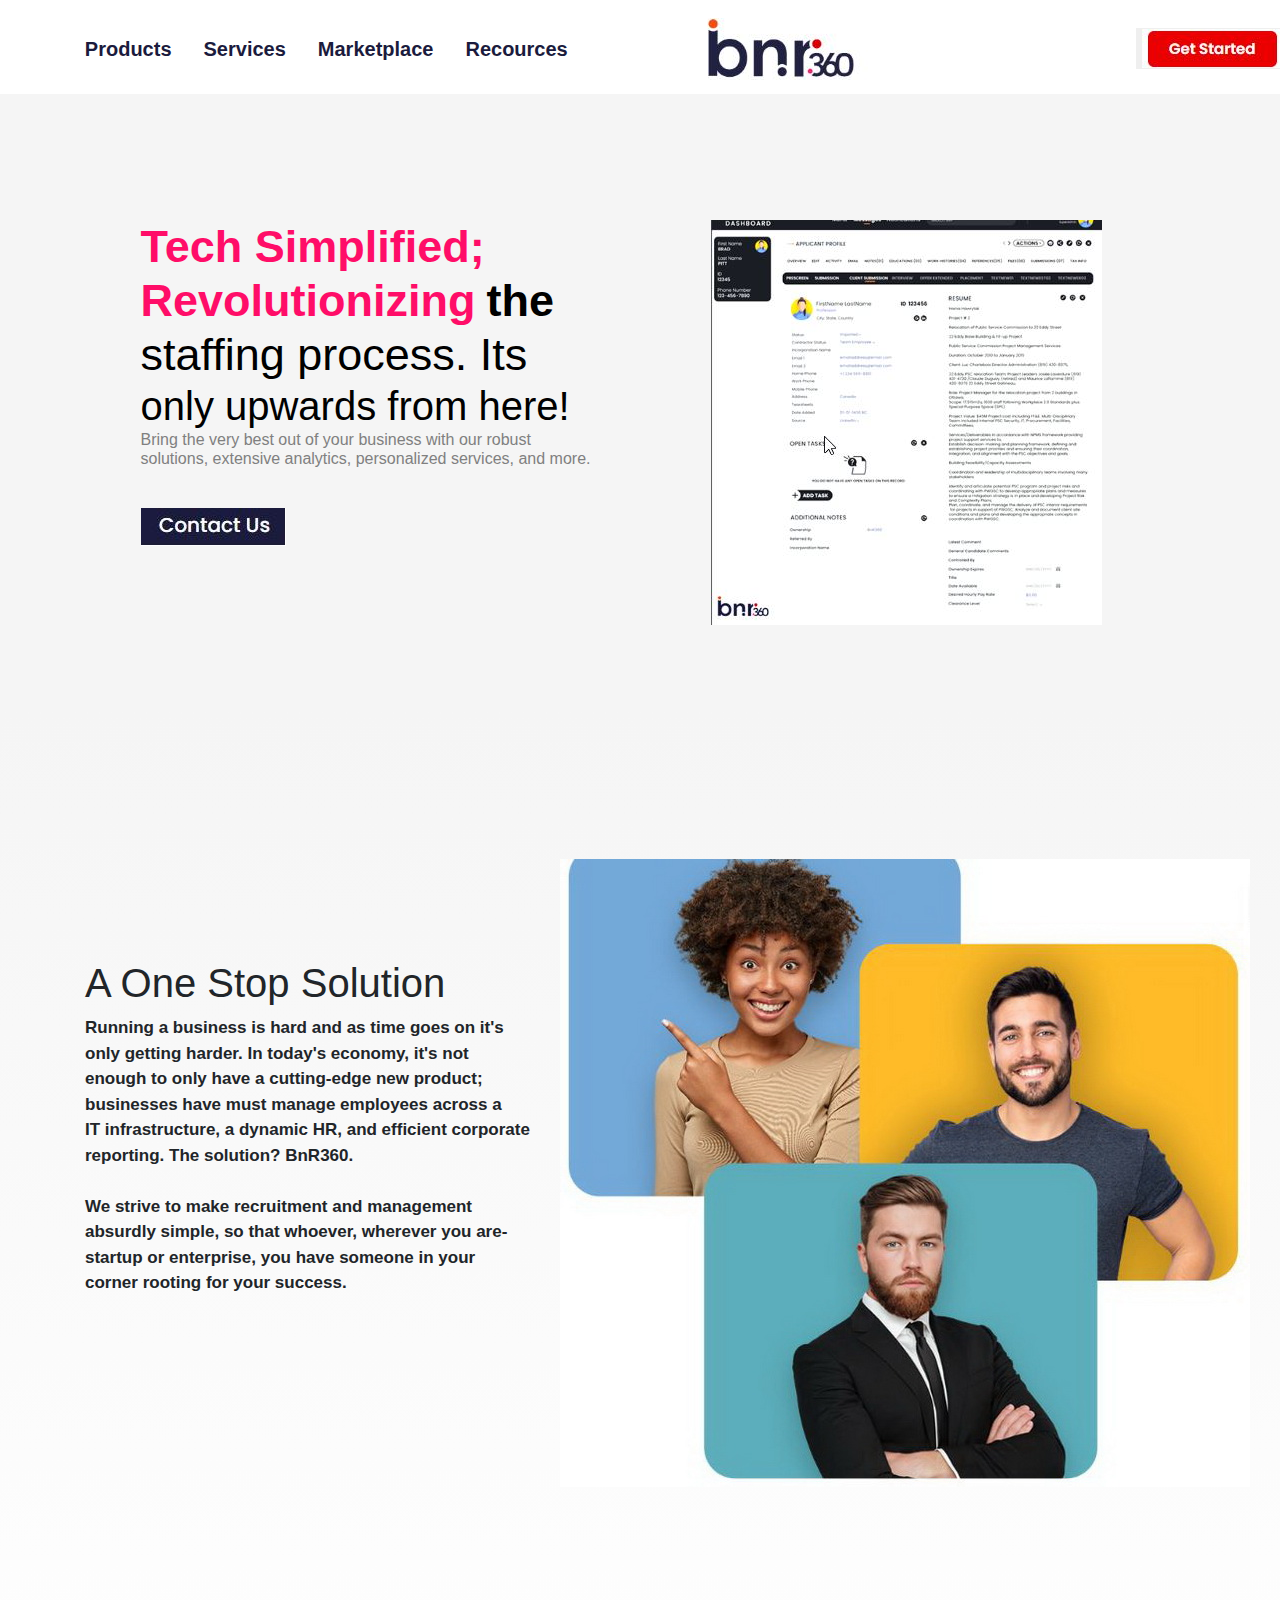
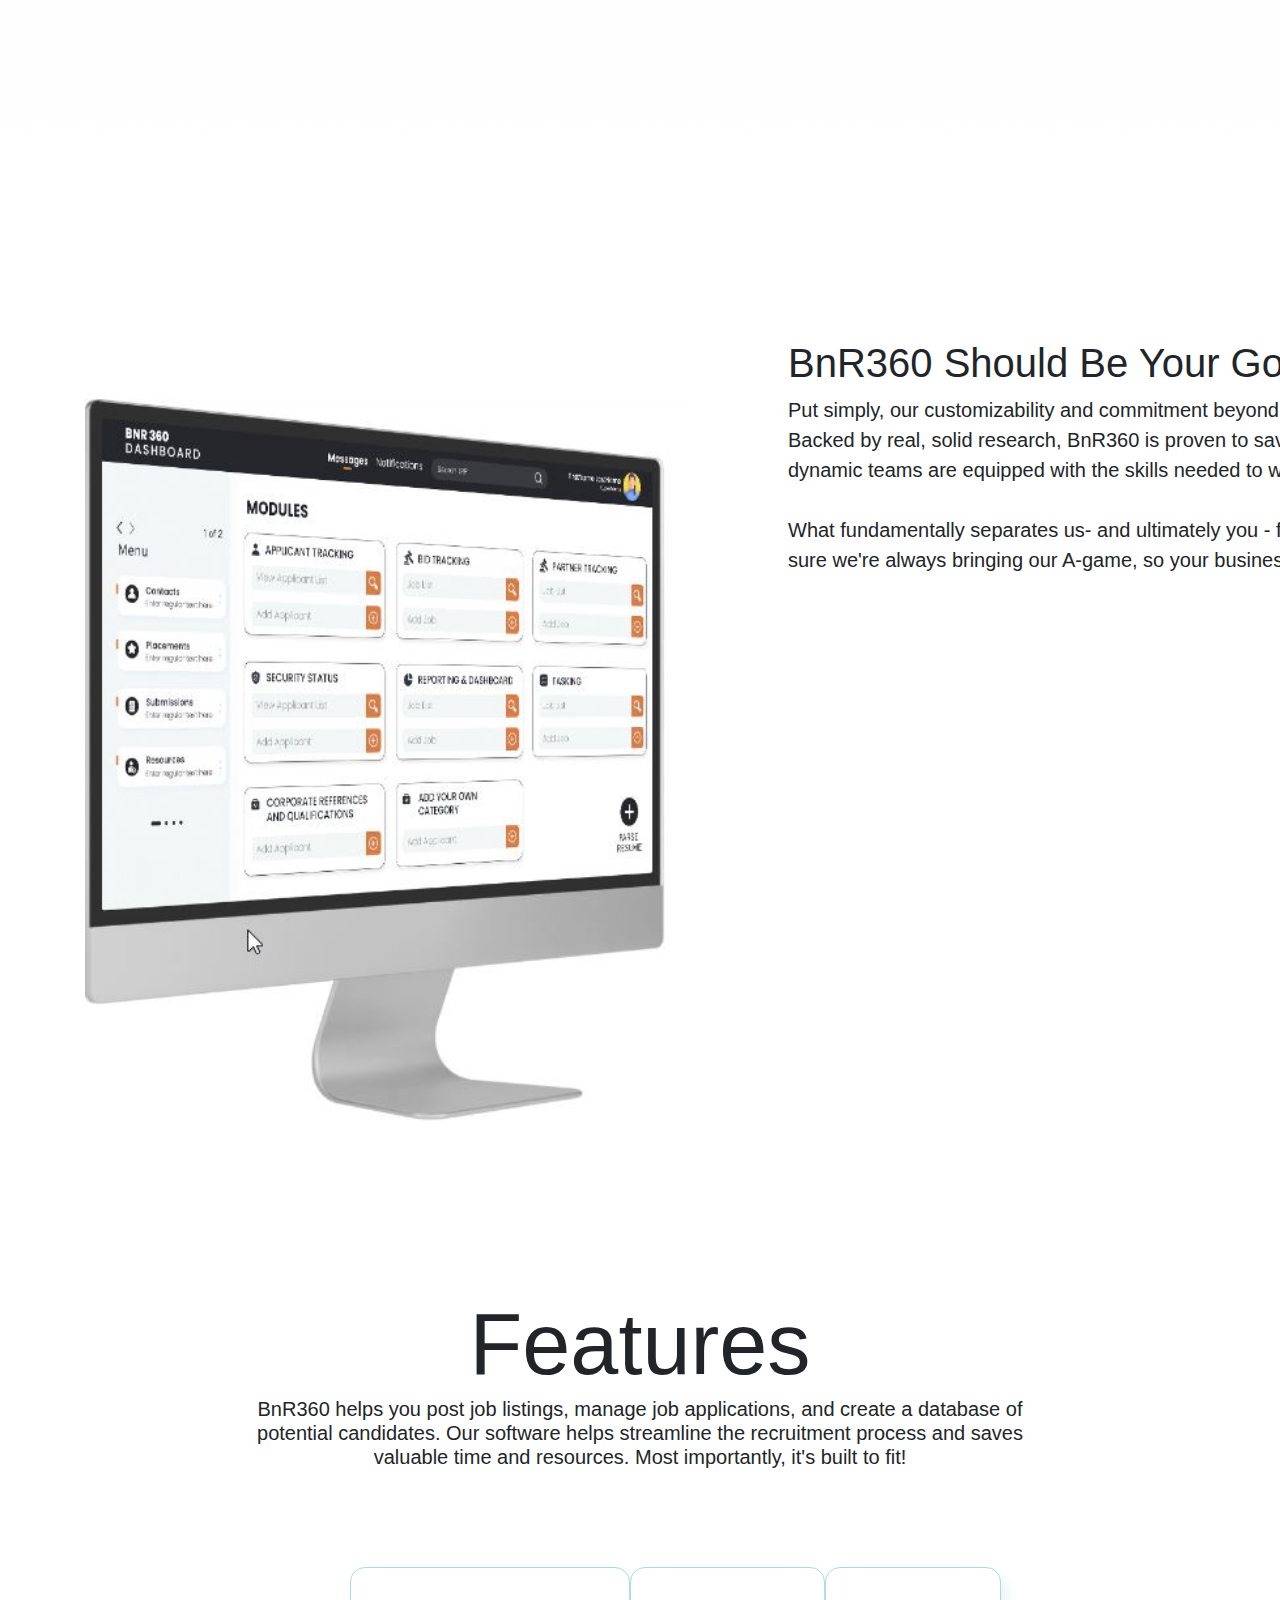
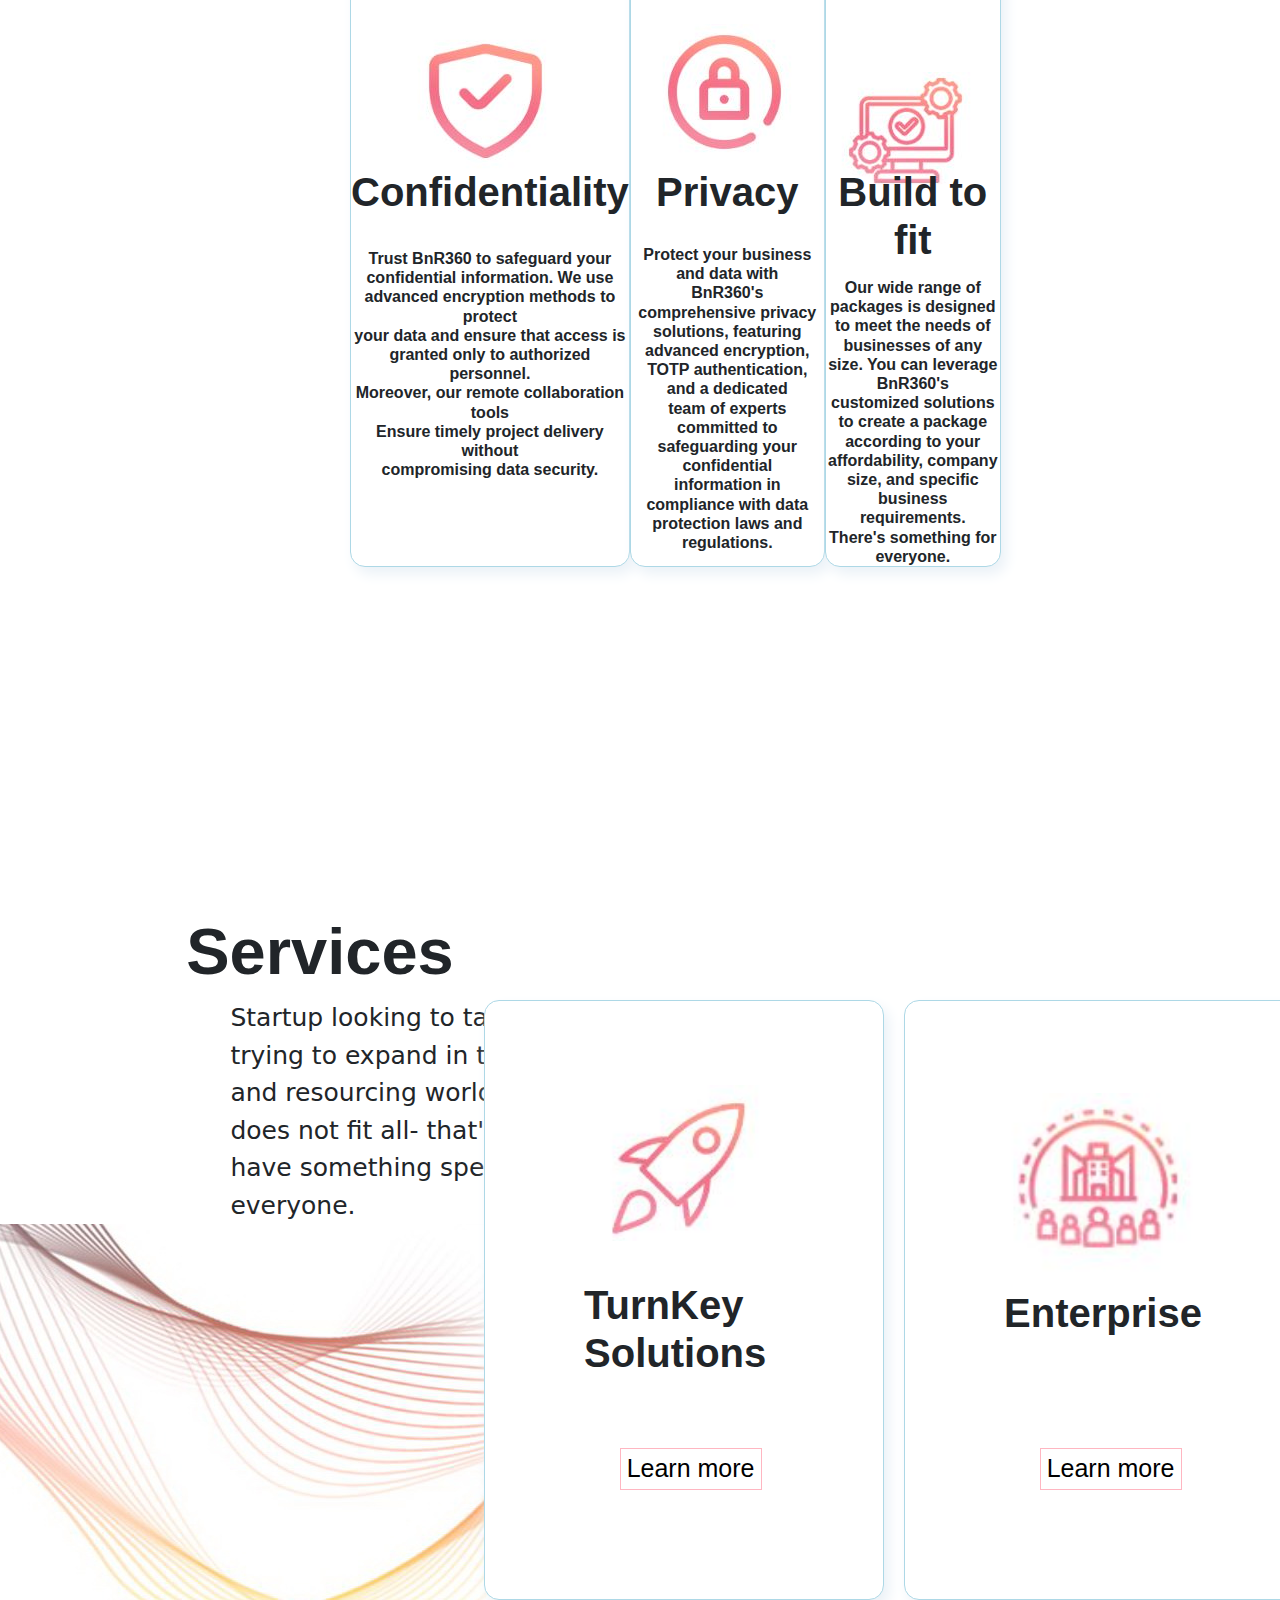
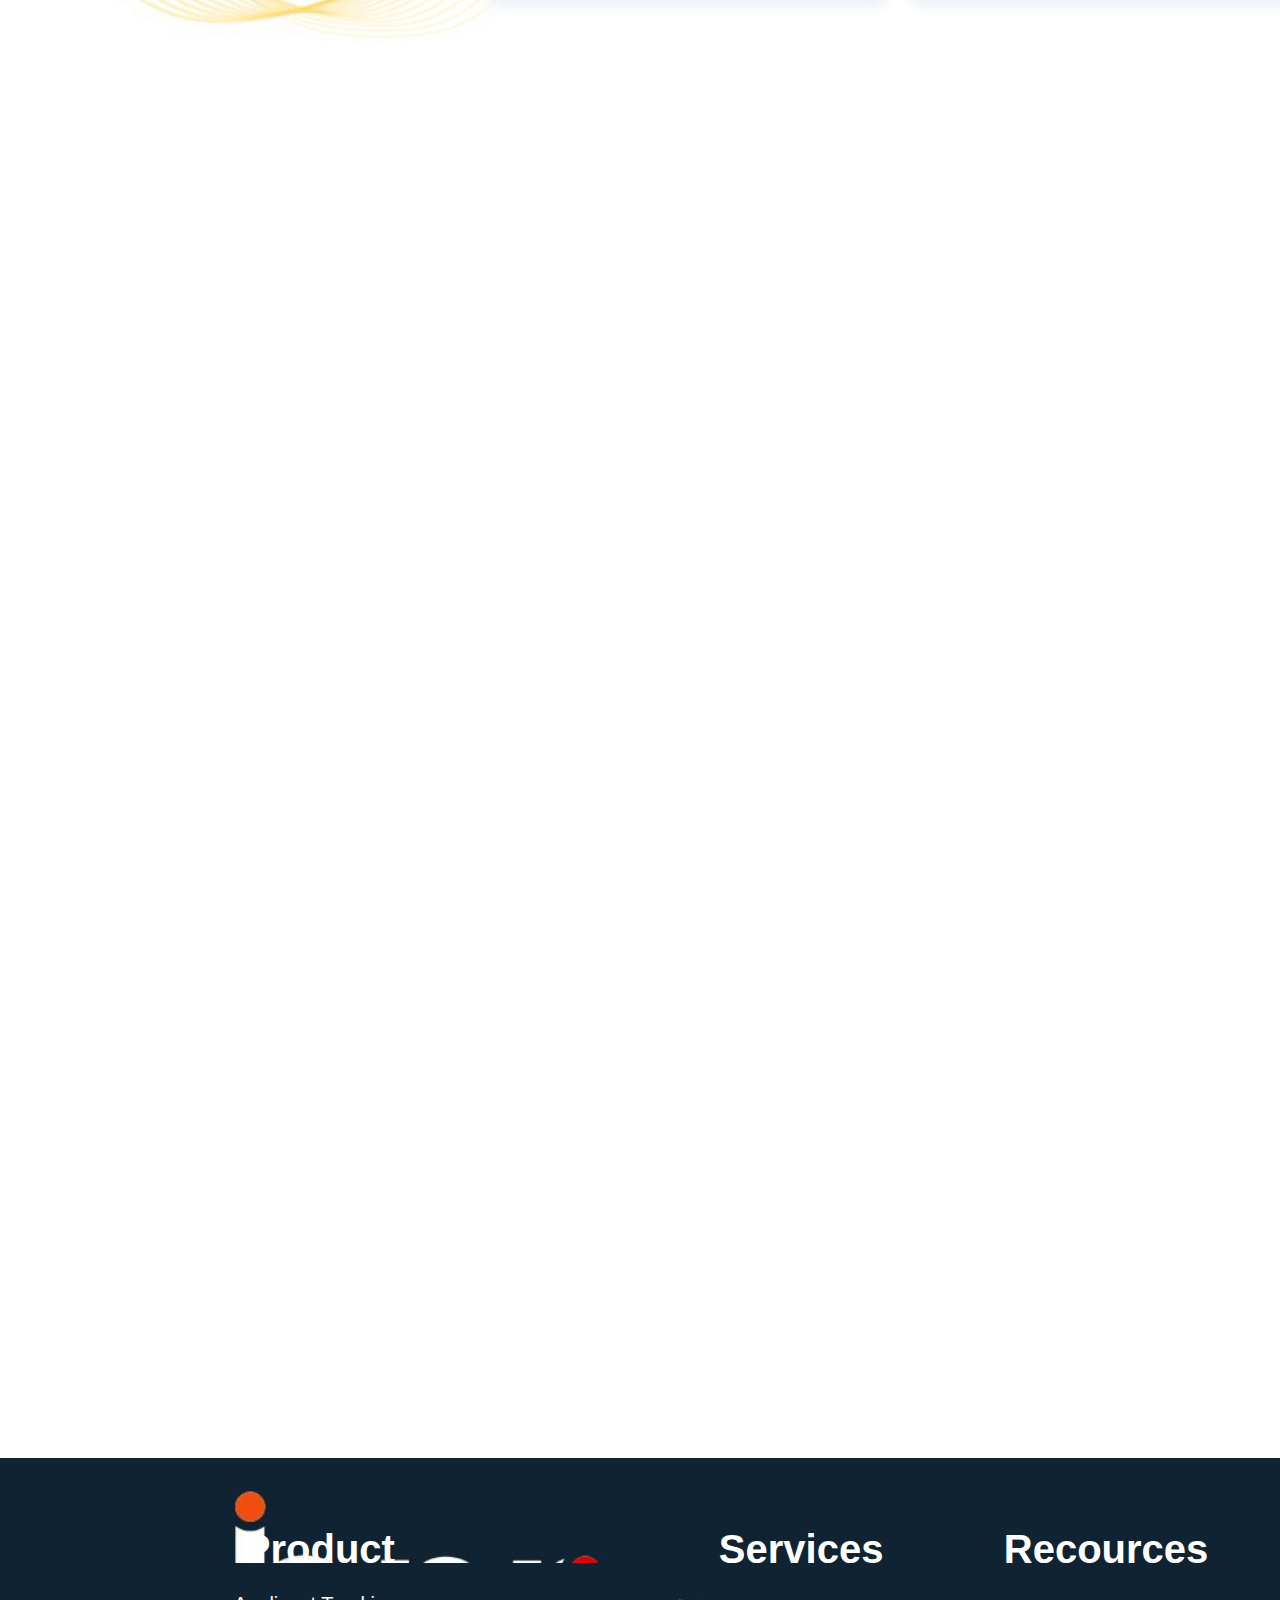
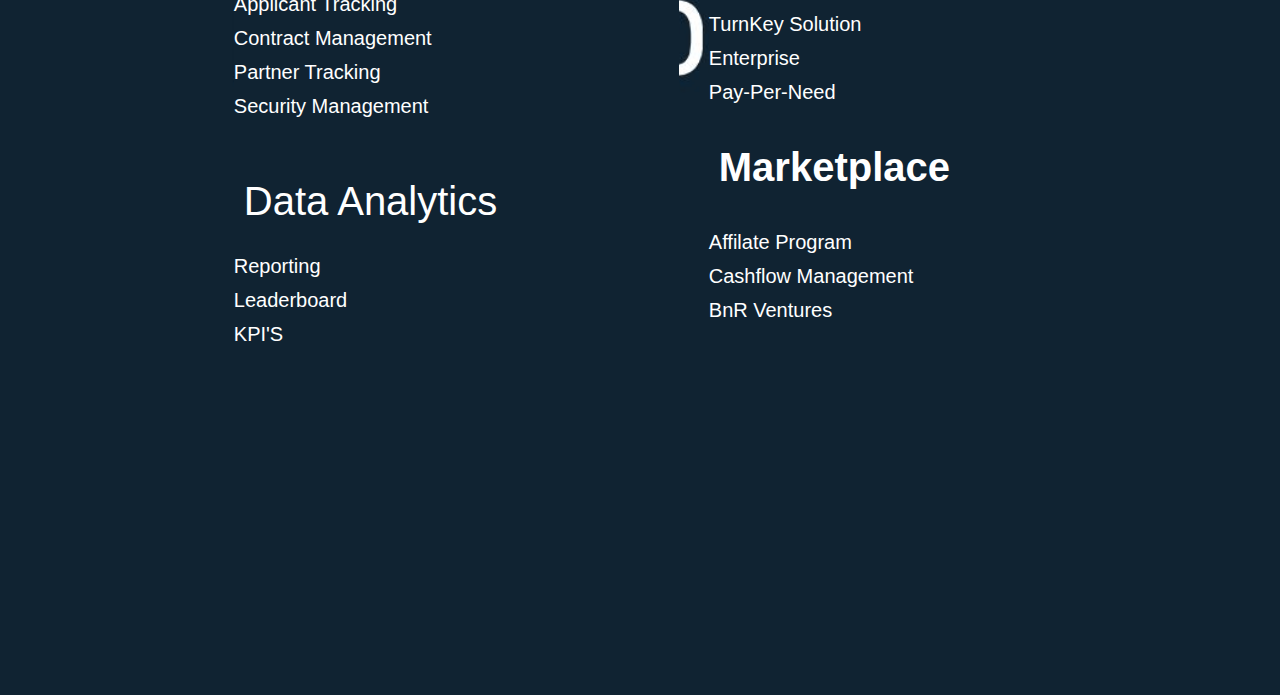
==== index.html @ 45c30330 "Bnr" ====
<!DOCTYPE html>
<html lang="en">
<head>
    <link rel="stylesheet" href="styles.css">
    <link rel="stylesheet" href="https://maxcdn.bootstrapcdn.com/bootstrap/4.5.2/css/bootstrap.min.css">
    <link rel="stylesheet" href="https://cdn.jsdelivr.net/npm/bootstrap@4.6.2/dist/css/bootstrap.min.css">
    <script src="https://cdn.jsdelivr.net/npm/jquery@3.6.4/dist/jquery.slim.min.js"></script>
    <script src="https://cdn.jsdelivr.net/npm/popper.js@1.16.1/dist/umd/popper.min.js"></script>
    <script src="https://cdn.jsdelivr.net/npm/bootstrap@4.6.2/dist/js/bootstrap.bundle.min.js"></script>
    
    <meta charset="UTF-8">
    <meta name="viewport" content="width=device-width, initial-scale=1.0">
    <title>Bnr360</title>
</head>
<body>
<!-- navbar start -->

<!-- internal css -->
<style>
nav {
    position: fixed;
    top: 0;
    width: 100%;
    
}

body {
    margin: 0;
    padding: 0;
    background-color: white;
    background: linear-gradient(to bottom, whitesmoke 10%, white 25%);
    background-size: 100% 100%;
        }




.ul1 {
            list-style-type: none;
            margin: 0;
            padding: 0;
            background-color: white;
            position: relative;
            overflow: hidden;
            /* Add the following lines */
            display: flex;
            justify-content: space-around;
            align-items: center;
   
        }


        li {
            float: left;
            display: inline;
        }

        a {
            display: block;
            padding: 24px 32px 24px 0px;
            background-color: white;
            color: #1B1B3D;
            text-decoration: none;
            font-size: 20px;
            font-family: Poppins, sans-serif;     
        }
    
        a:hover {
            color: darkorange;
            background-color: white;
        }
        
        
        </style>
<!-- end css -->

<style>
.Get {
    position: relative;
    left: 35%;
    top: 7px;

}

.row-move {
    position: relative;
    left: 5%;
    top: 30px;
}




  
</style>



<nav class="ul1">
    <ul class="nav-move">
    <li><a href="#"><strong>Products</strong></a></li>
    <li><a href="#"><strong>Services</strong></a></li>
    <li><a href="#"><strong>Marketplace</strong></a></li>
    <li><a href="#"><strong>Recources</strong></a></li>
    <img class="bnr" src="images/bnr.jpg" alt="Bnr360">
    <button onclick="window.open('get_start.html')" class="Get" style="border: none;"><img src="images/get_start.jpg" alt="start2"></button>
    </ul>
</nav>

<!-- end navbar -->


<!-- start the first part -->

<br>
<br>
<br>
<br>

<section class="section">

    <div class="container">

       <div class="row row-move">

          <div class="col-6">

             <h1 style="line-height: 1.2;font-family:unset">
            <span><strong style="color: rgb(255, 13, 104);font-size: 45px;">Tech Simplified;</strong></span><br>
            <span><strong class="dual-color-paragraph" style="color: rgb(255, 13, 104);font-size: 45px;">Revolutionizing</strong></span>
            <span><strong style="font-size: 45px;color: black;">the</strong></span><br>
            <span style="font-size: 45px;color: black;">staffing process. Its</span><br>
            <span style="color: black;">only upwards from here!</span>
            <p class="p2" style="font-size: 16px;color: grey;">
            <span>Bring the very best out of your business with our robust</span><br>
            <span>solutions, extensive analytics, personalized services, and more.</span>
            </p>
            <a href="index.html" style="border: none;background-color: whitesmoke;"><img src="images/contact.jpg" alt="contact us"></a>

             </h1>

          </div>

           <div class="col-6" style="color: black;">

            <img src="images/paper.jpg" alt="paper">

          </div>

          

       </div>

    </div>

   </section>


   <br>
   <br>
   <br>
   <br>
   <br>
   <br>
   <br>
   <br>
   <br>
   <br>
   <br>

   <section class="section">

    <div class="container">

       <div class="row">

          <div class="col-5">

             <h1 class="down">A One Stop Solution</h1>
            <p style="font-size: 17px;" class="down">
            <span><strong>Running a business is hard and as time goes on it's</strong></span><br>
            <span><strong>only getting harder. In today's economy, it's not</strong></span><br>
            <span><strong>enough to only have a cutting-edge new product;</strong></span><br>
            <span><strong>businesses have must manage employees across a</strong></span><br>
            <span><strong>IT infrastructure, a dynamic HR, and efficient corporate</strong></span><br>
            <span><strong>reporting. The solution? BnR360.</strong></span><br>
            <br>
            <span><strong>We strive to make recruitment and management</strong></span>
            <span><strong>absurdly simple, so that whoever, wherever you are-</strong></span>
            <span><strong>startup or enterprise, you have someone in your corner</strong></span>
            <span><strong>rooting for your success.</strong></span>
            </p>
          </div>

          
          <div class="col-7">

            <img style="background-color: whitesmoke;border: none;" src="images/plp.jpg" alt="people">


          </div>

       

       </div>

    </div>

   </section>


   <br>
   <br>
   <br>
   <br>
   <br>
   <br>
   <br>
   <br>
   <br>
   <br>
   <br>
   <br>
   <br>
   <br>
   <br>
   <br>
   <br>
   <br>
   <br>
   <br>
   <br>
   <br>
   <br>

   <section class="aga">

    <div class="container">

       <div class="row">

          <div class="col-2">

            <img class="up" src="images/computer.jpg" alt="com" width="600">

          </div>

          <div class="col-10 left1">

             <h1>BnR360 Should Be Your Go To Software</h1>
             <p style="font-size: 20px;">
                <span>Put simply, our customizability and commitment beyond the</span>
                <span>standard experience is what sets us apart. Backed by real, solid</span>
                <span>research, BnR360 is proven to save on costs, increase productivity,</span>
                <span>and our dynamic teams are equipped with the skills needed to</span>
                <span>work with complex challenges.</span>
                <br>
                <br>

                <span>What fundamentally separates us- and ultimately you - from the</span>
                <span>competition is our dedication to making sure we're always</span>
                <span>bringing our A-game, so your business can reach new horizons.</span>
             </p>

          </div>


       </div>

    </div>

   </section>
   

   <br>
   <br>
   <br>
   <br>
   <br>
   <br>
   <br>
   <br>
   <br>
   <br>
   <br>
   <br>
   <br>
   <br>
   <br>
   <br>
   <br>
   <div>
   <h1 class="head1" style="font-size: 5.4rem;text-align: center;">Features
   <p style="font-size: 20px;">
    <span>BnR360 helps you post job listings, manage job applications, and create a database of</span><br>
    <span>potential candidates. Our software helps streamline the recruitment process and saves</span><br>
    <span>valuable time and resources. Most importantly, it's built to fit! </span>
   </p>
</h1>   

<div class="flexbox-container pos2" style=" text-align: center;font-family: Poppins, sans-serif;font-size: 16px;line-height: 1.2;">
    <div class="flexbox-item flex-item1"><h1 class="head2"><strong>Confidentiality</strong></h1><img class="img-move2" src="images/check.jpg" alt="check">
    <p class="p1" style="text-align: center;">
    <span><strong>Trust BnR360 to safeguard your</strong></span><br>
    <span><strong>confidential information. We use</strong></span><br>
    <span><strong>advanced encryption methods to protect</strong></span><br>
    <span><strong>your data and ensure that access is</strong></span><br>
    <span><strong>granted only to authorized personnel.</strong></span><br>
    <span><strong>Moreover, our remote collaboration tools</strong></span><br>
    <span><strong>Ensure timely project delivery without</strong></span><br>
    <span><strong>compromising data security.</strong></span><br>
    </p>
    </div>
    <div class="flexbox-item flex-item2"><h1 class="head2"><strong>Privacy</strong></h1><img class="img-move3" src="images/lock.jpg" alt="lock">
        <p class="p1" style="text-align: center;font-family: Poppins, sans-serif;font-size: 16px;line-height: 1.2;">
        <span><strong>Protect your business and data with</strong></span><br>
        <span><strong>BnR360's comprehensive privacy</strong></span><br>
        <span><strong>solutions, featuring advanced encryption,</strong></span><br>
        <span><strong>TOTP authentication, and a dedicated</strong></span><br>
        <span><strong>team of experts committed to</strong></span><br>
        <span><strong>safeguarding your confidential</strong></span><br>
        <span><strong>information in compliance with data</strong></span><br>
        <span><strong>protection laws and regulations. </strong></span><br>
        </p>
    </div>
    <div class="flexbox-item flex-item3"><h1 class="head2"><strong>Build to fit</strong></h1><img class="img-move4" src="images/computers.jpg" alt="computer">
        <p class="p1" style="text-align: center;font-family: Poppins, sans-serif;font-size: 16px;line-height: 1.2;">
            <span><strong>Our wide range of packages is designed</strong></span><br>
            <span><strong>to meet the needs of businesses of any</strong></span><br>
            <span><strong>size. You can leverage BnR360's</strong></span><br>
            <span><strong>customized solutions to create a package</strong></span><br>
            <span><strong>according to your affordability, company</strong></span><br>
            <span><strong>size, and specific business requirements.</strong></span><br>
            <span><strong>There's something for everyone.</strong></span><br>
            </p>
    
    </div>
 
</div>


<br>
<br>

<h1 class="head5" style="font-family: Poppins, sans-serif;font-size: 65px;text-align: center;"><strong>Services</strong></h1>
<p class="p6" style="font-family: system-ui, -apple-system, BlinkMacSystemFont, 'Segoe UI', Roboto, Oxygen, Ubuntu, Cantarell, 'Open Sans', 'Helvetica Neue', sans-serif;font-size: 25px;">
<span>Startup looking to take off? Or</span><br>
<span>trying to expand in the bidding</span><br>
<span>and resourcing world? One size</span><br>
<span>does not fit all- that's why we</span><br>
<span>have something special for</span><br>
<span>everyone.</span><br>
<img class="wave" src="images/wave.jpg" alt="wave">
</p>
<div class="flexbox-container2 pos3">
    <div class="flexbox-item2 flexbox-item4">

    <h1 class="head-move">
    <span><strong>TurnKey</strong></span><br>
    <span><strong>Solutions</strong></span>
    </h1>
   
    <img class="images-move" src="images/rock.jpg" alt="rocket" width="250">

    <button class="button-move" style="font-size: 25px;background-color: white;border: 1px solid lightpink;">Learn more</button>




    </div>
    <div class="flexbox-item2 flexbox-item5">   






<h1 class="head-move2">
        
        


    <h1 class="head-move">
        <span><strong>Enterprise</strong></span><br>
        <span style="color: white;"><strong>.</strong></span>
        </h1>
               
                <img class="images-move" src="images/house.jpg" alt="rocket" width="250">
            
                <button class="button-move2" style="font-size: 25px;background-color: white;border: 1px solid lightpink;">Learn more</button>
            


    </div>
    <div class="flexbox-item2 flexbox-item6">

        <h1 class="head-move">
            <span><strong>Pay-Per-</strong></span><br>
            <span><strong>need</strong></span>
            </h1>
                   
                    <img class="images-move" src="images/rock.jpg" alt="rocket" width="250">
                
                    <button class="button-move" style="font-size: 25px;background-color: white;border: 1px solid lightpink;">Learn more</button>
                
                
     
    </div>
</div>


</div>

<!-- footer -->
<footer>
    <section>



    <img class="bnr-move" src="images/blueBNR.jpg" alt="blueBNR" width="550">

    <section class="footer-items">

        <div class="container">

           <div class="row">

              <div class="col-5">

                <style>
                    .a2 {
                        background-color:  rgb(16,35,50);
                        color: white;
                        line-height: 1.2;
                      
                    
                    }

                    .a2:hover {
                        background-color:  rgb(16,35,50);
                        color: darkorange;
                    }

                    .up {
                        position: relative;
                        top: -40px;
                    }

                    .up2 {
                        position: relative;
                        top: -120px;
                    }

                    .up3 {
                        position: relative;
                        top: -100px;
                    }


                    .up4 {
                        position: relative;
                        top: -110px;
                    }

                    
                </style>

                 <h1><strong>Product</strong></h1>
                 
                 <h1><a href="#" class="a2" style="font-size: 35px;line-height: 1.2;"><strong>CRM</strong></a></h1>
           
               
                 <a href="#" class="a2 up2" style="line-height: 1.7;">
                    <span>Applicant Tracking</span><br>
                    <span>Contract Management</span><br>
                    <span>Partner Tracking</span><br>
                    <span>Security Management</span>
                 </a>       
                 
                 
                 <h1 class="up3">Data Analytics</h1>
                 <a href="#" class="a2 up4" style="line-height: 1.7;">
                    <span>Reporting</span><br>
                    <span>Leaderboard</span><br>
                    <span>KPI'S</span>
                 </a>
              
                <!-- A list of navigation links with meaningful titles -->
             

              </div>

              <div class="col-3">

                 <h1><strong>Services</strong></h1>
                 <a href="#" class= "a2" style="line-height: 1.7;">
                    <span>TurnKey Solution</span><br>
                    <span>Enterprise</span><br>
                    <span>Pay-Per-Need</span>
                 </a>

                 <h1><strong>Marketplace</strong></h1>
                 <a href="#" class="a2" style="line-height: 1.7;"> 
                    <span>Affilate Program</span><br>
                    <span>Cashflow Management</span><br>
                    <span>BnR Ventures</span>
                 </a>

              </div>

              <div class="col-4">

                 <h1><Strong>Recources</Strong></h1>

              </div>

           </div>

        </div>

       </section>
    </section>
</footer>

<!-- end footer -->
<script>
    // JavaScript to toggle the menu icon
    function toggleMenu() {
        const menuIcon = document.querySelector('.menu-icon');
        menuIcon.classList.toggle('open');
    }
</script>
   <script src="https://cdnjs.cloudflare.com/ajax/libs/popper.js/1.16.0/umd/popper.min.js"></script>
   <script src="https://maxcdn.bootstrapcdn.com/bootstrap/4.5.2/js/bootstrap.min.js"></script>
   
</body>
</html>
---- styles.css ----
.nav-move {
    position: relative;
    right: 10%;
    top: 10px;
}

.bnr {
    position: relative;
    left: 8.5%;
    top: 8px;
}



.p1 {
    position: relative;
    top: 20px;
}

.down {
    position: relative;
    top: 100px;
}


.left1 {
    position: relative;
  left: 45%;
  top: -100px;
}

.up {
    position: relative;
    top: -170px;
}

.head1 {
    position: relative;
    top: -300px;
}

.flexbox-container {
    display: flex;
    justify-content: space-evenly;
    margin-right: 0px;
    margin: 350px;
    
    


}

.flex-item1 {
    min-height: 600px;
}

.flex-item2 {
    min-height: 600px;
}

.flex-item3 {
    min-height: 600px;
}

.flexbox-item {
    width: 400px;
    margin: 3em 0px;
    border: 1px solid lightblue;
    background-color: white;
    box-shadow: rgb(234 ,241, 247)5px 7px 14px;
    border-radius: 15px;

}

   /* Media query for medium screens (tablets) */
   @media (min-width: 768px) {
    .navbar {
        background-color: blue;
    }

    .content {
        min-width: 768px;
    }
}

/* Media query for small screens (mobile) */
@media (min-width: 576px) {
    .navbar {
        background-color: green;
    }

    .content {
        min-width: 576px;
    }
}


.pos2 {
    position: relative;
    top: -600px;
}


.head2 {
    position: relative;
    top: 200px;
}


.p1 {
    position: relative;
    top: 80px;
}

.p2 {
    position: relative;
    top: -0px;
}




/* flex item */

.flexbox-container2 {
    display: flex;
    flex-direction: row;
    margin-right:0 ;
    margin: 3em 0px;
 
}


.flexbox-item2 {
    width: 400px;
    margin: 10px;
    box-shadow: rgb(234, 241, 247) 5px 7px 14px;
    background-color: white;
    border: 1px solid lightblue;
    border-radius: 15px;
}

.flexbox-item4 {
    min-height: 600px;
}

.flexbox-item5 {
    min-height: 400px;
   
}

.flexbox-item6 {
    min-height: 450px;

}


.head5 {
    position: relative;
    right: 25%;
    top: -700px;
    
}

.p6 {
    position: relative;
    left: 18%;
    top: -700px;
}

.pos3 {
    position: relative;
    left: 37%;
    top: -1400px;
}


.button-move {
    position: relative;
    top: 290px;
    right: 30%;
}


.head-move {
    position: relative;
    top: 280px;
    left: 25%;
}


.images-move {
    position: relative;
    left:20%;
    top: -20px;
}

.button-move2 {
    position: relative;
    top: 270px;
    right: 30%;
}


footer {
    background-color: rgb(16,35,50);
    color: white;
    padding: 20px;
    font-size: 27px;
    font-family: Poppins, sans-serif;
    min-height: 100px; /* Minimum height for the footer */
    display: flex; /* Use flexbox to align content vertically */
    flex-direction: column; /* Align content vertically */
    justify-content: space-between;

}


footer h1 {
    margin: 10px;
}

.wave {
    position: relative;
    right: 20%;
}


.bnr-move {
    position: relative;
    left: 14%;
}

.footer-items {
    position: relative;
    left: 12%;
    top: -190px;
}
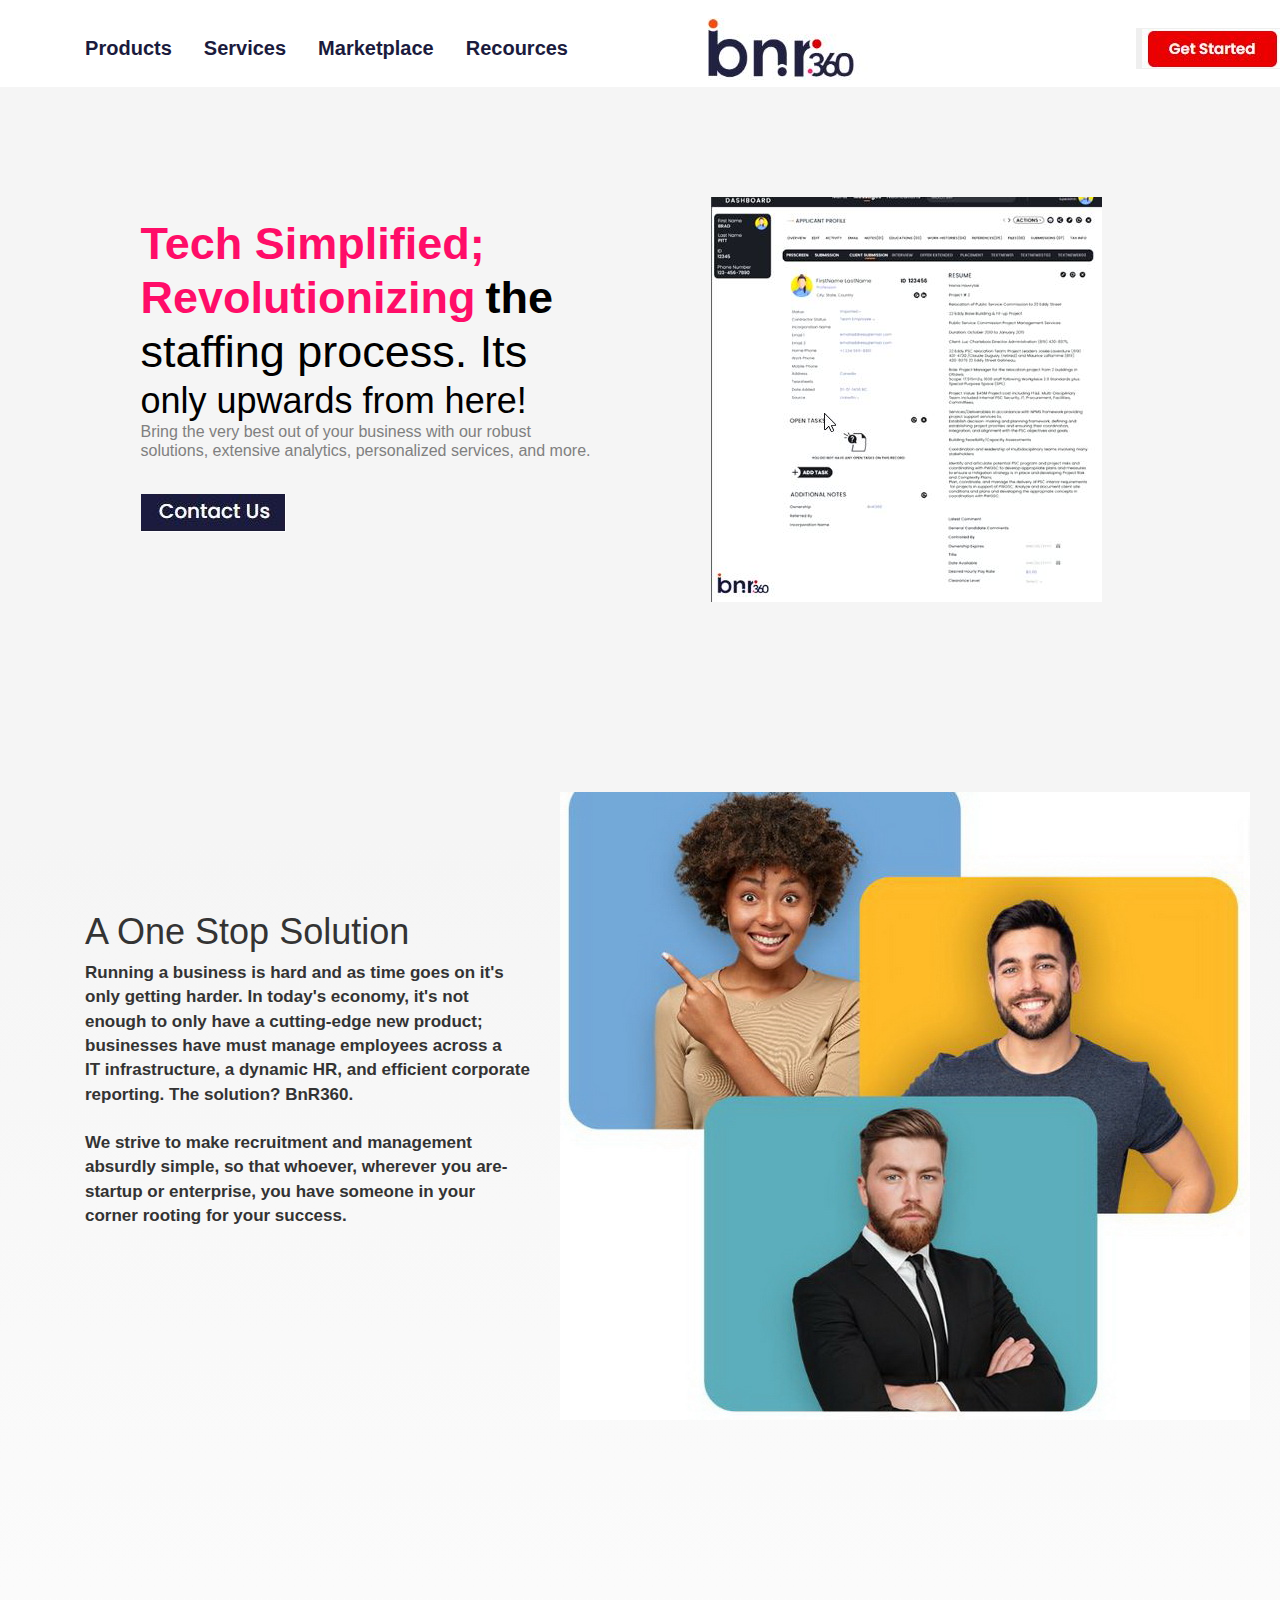
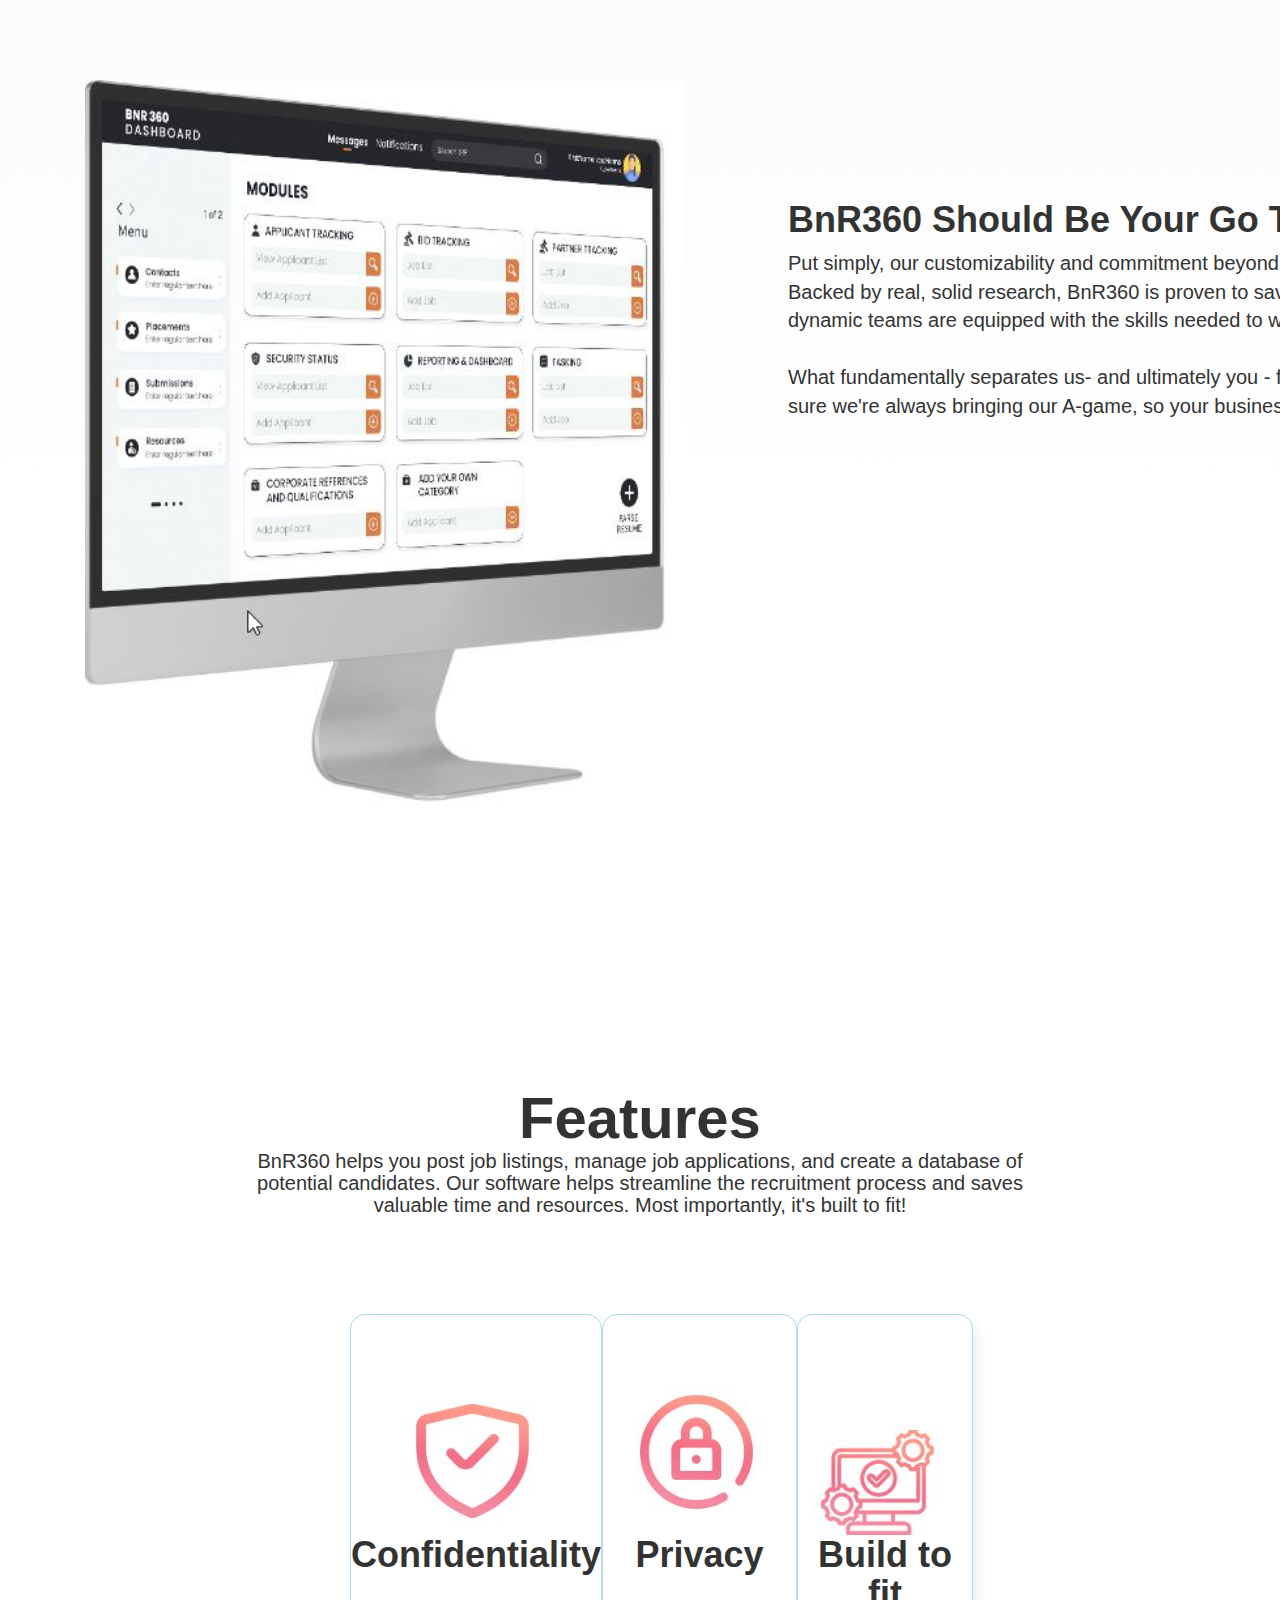
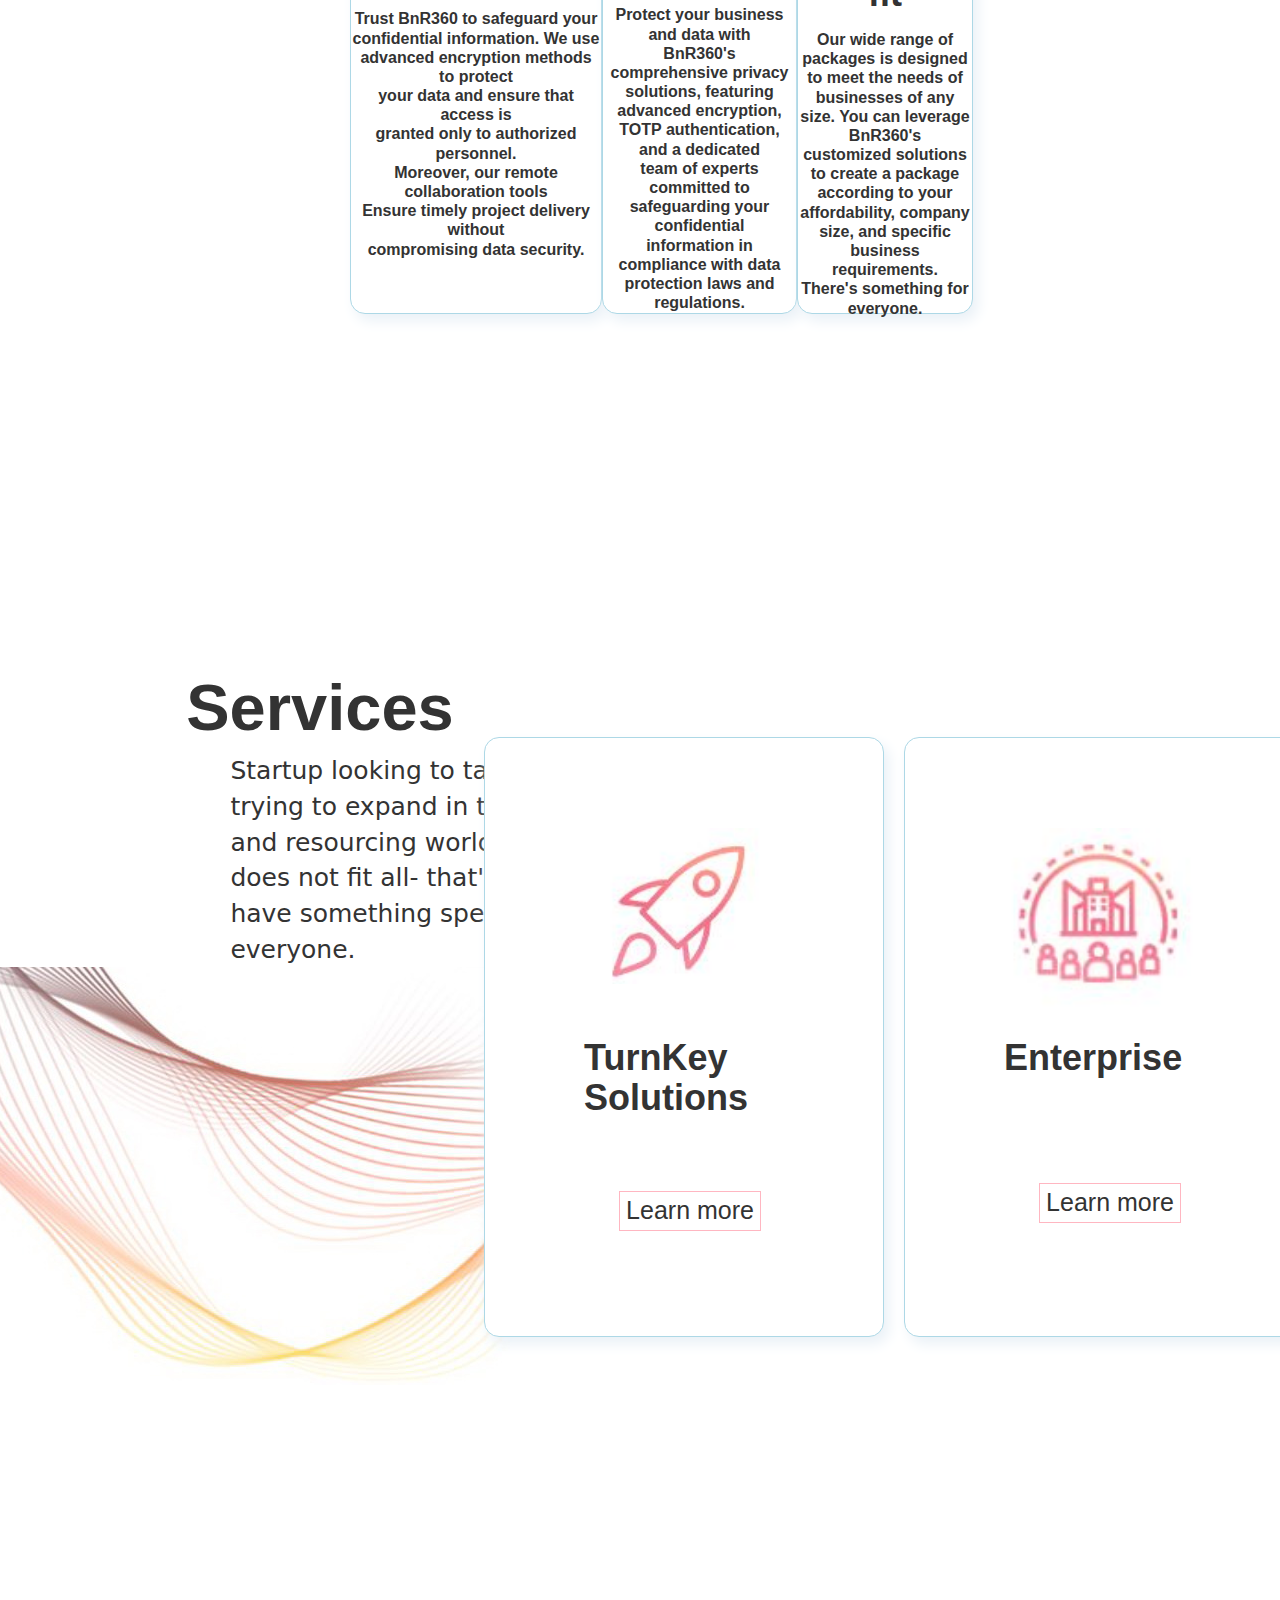
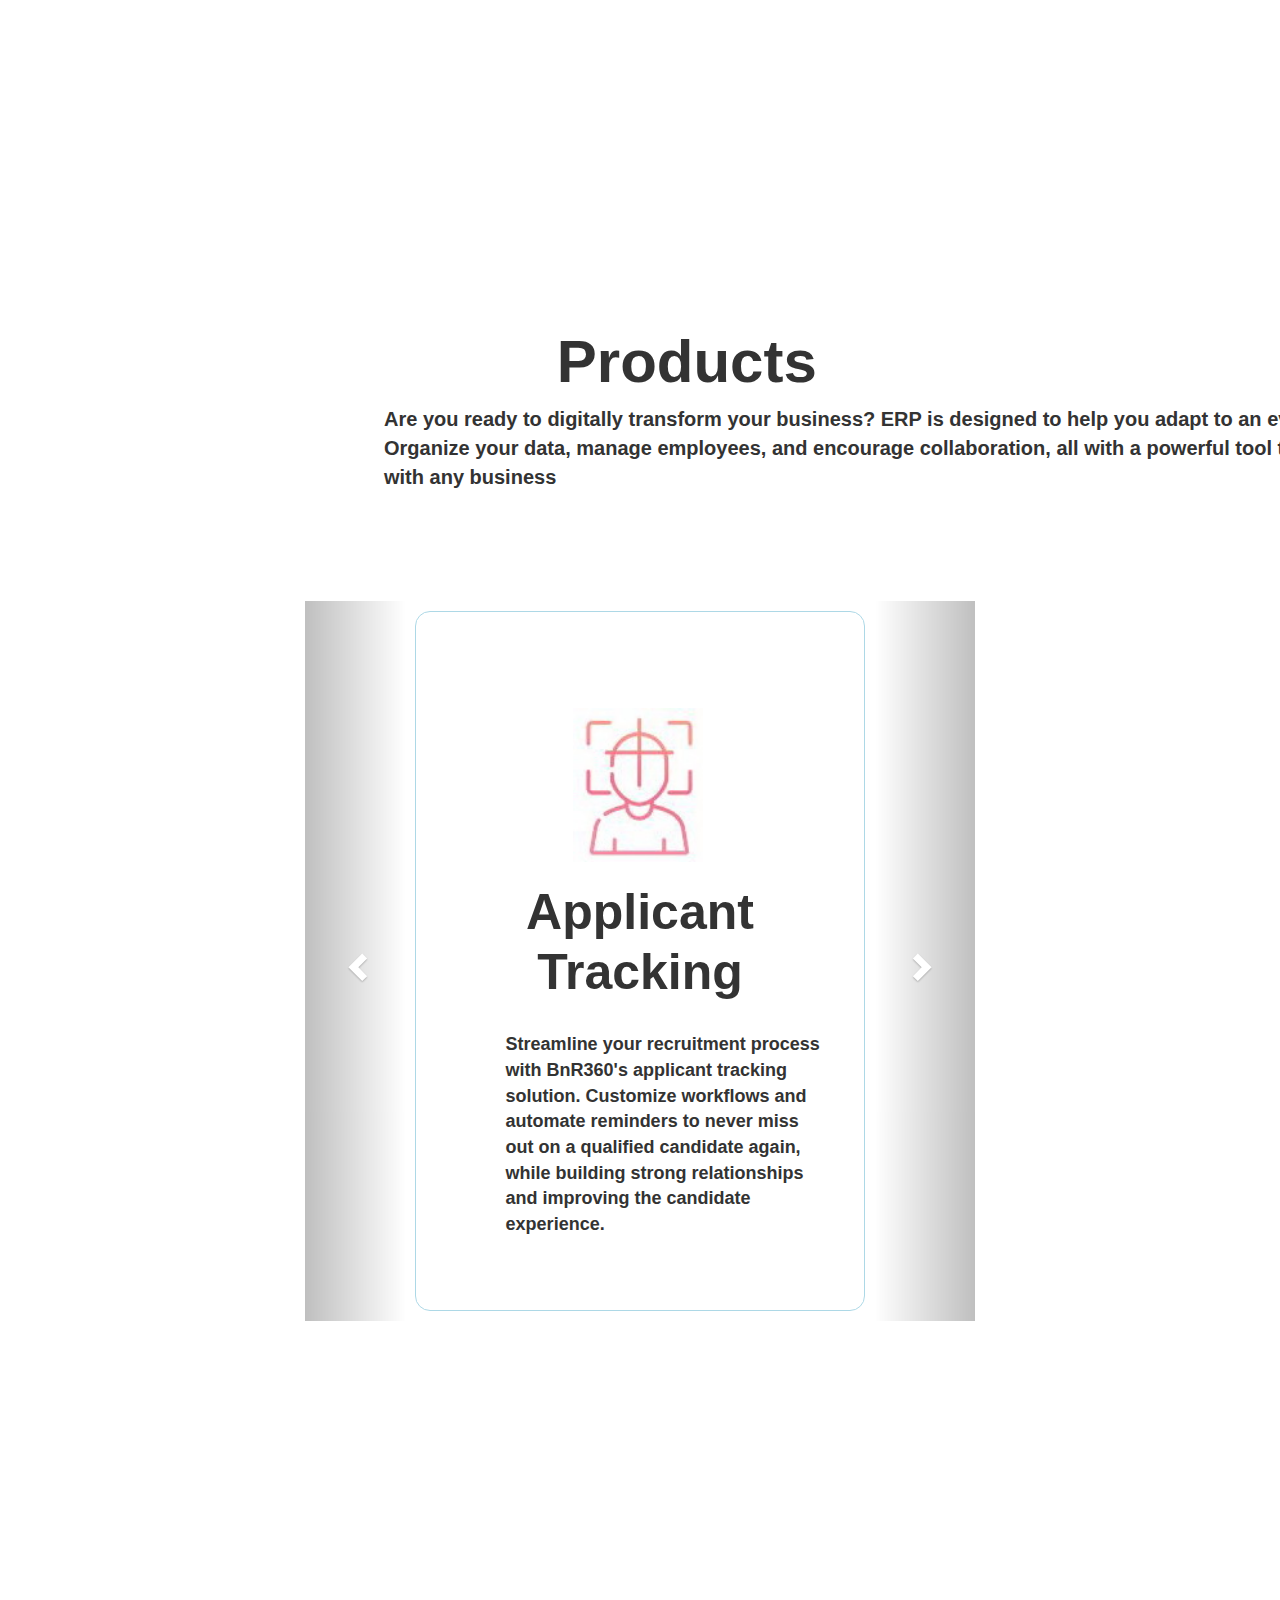
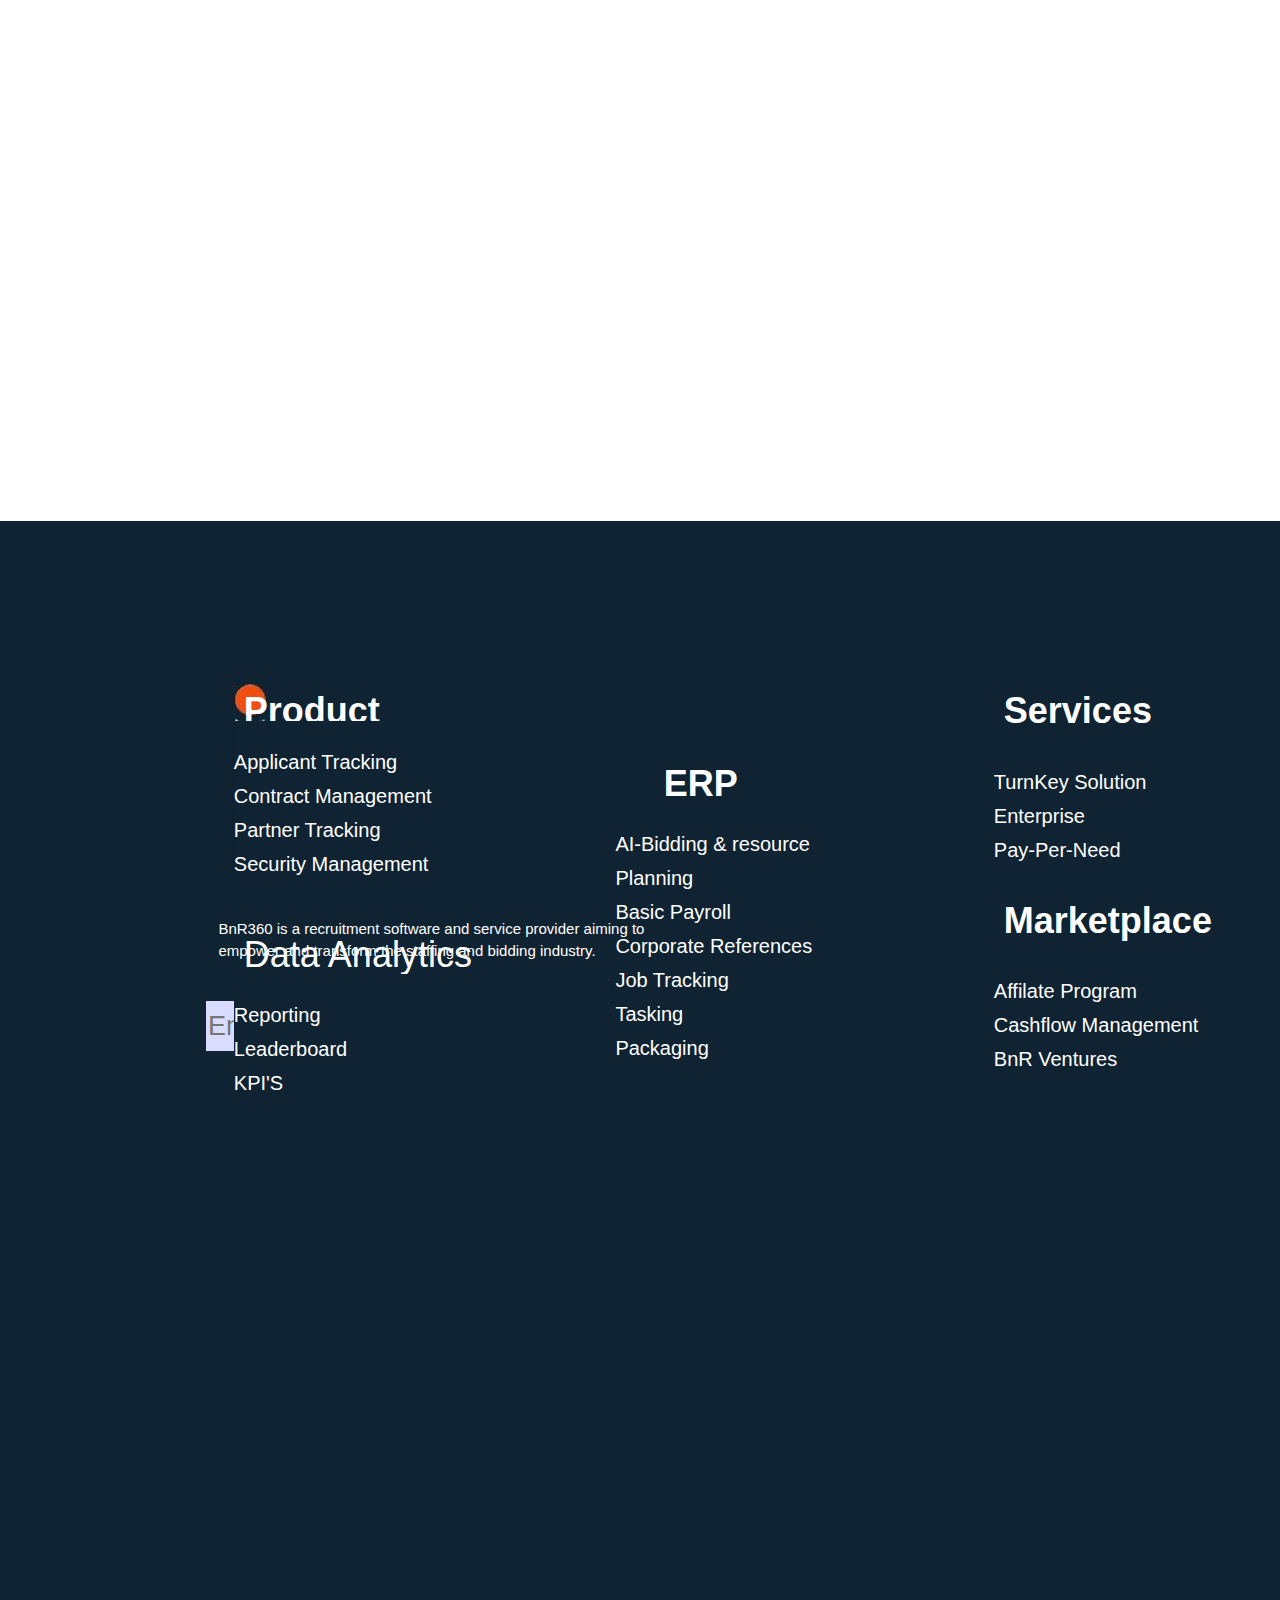
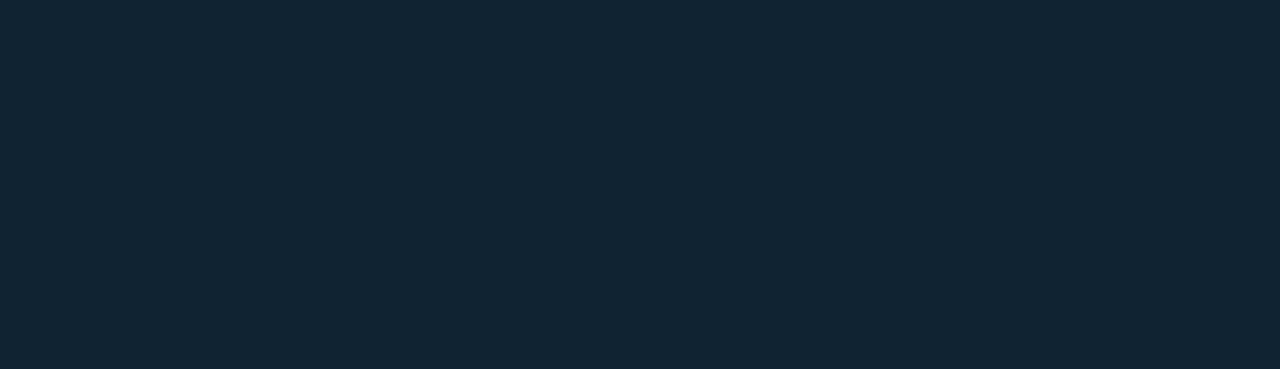
==== commit cfccd3a7: "bnr_AGain" ====
--- a/index.html
+++ b/index.html
@@ -6,7 +6,11 @@
     <link rel="stylesheet" href="https://cdn.jsdelivr.net/npm/bootstrap@4.6.2/dist/css/bootstrap.min.css">
     <script src="https://cdn.jsdelivr.net/npm/jquery@3.6.4/dist/jquery.slim.min.js"></script>
     <script src="https://cdn.jsdelivr.net/npm/popper.js@1.16.1/dist/umd/popper.min.js"></script>
-    <script src="https://cdn.jsdelivr.net/npm/bootstrap@4.6.2/dist/js/bootstrap.bundle.min.js"></script>
+    <script src="https://cdn.jsdelivr.net/npm/bootstrap@4.6.2/dist/js/bootstrap.bundle.min.js"></script>  <link rel="stylesheet" href="https://maxcdn.bootstrapcdn.com/bootstrap/3.4.1/css/bootstrap.min.css">
+    <script src="https://ajax.googleapis.com/ajax/libs/jquery/3.6.4/jquery.min.js"></script>
+    <script src="https://maxcdn.bootstrapcdn.com/bootstrap/3.4.1/js/bootstrap.min.js"></script>
+    <link rel="stylesheet" href="https://maxcdn.bootstrapcdn.com/bootstrap/3.4.1/css/bootstrap.min.css">
+    <script src="https://maxcdn.bootstrapcdn.com/bootstrap/3.4.1/js/bootstrap.min.js"></script>
     
     <meta charset="UTF-8">
     <meta name="viewport" content="width=device-width, initial-scale=1.0">
@@ -247,7 +251,7 @@
 
           <div class="col-10 left1">
 
-             <h1>BnR360 Should Be Your Go To Software</h1>
+             <h1><strong>BnR360 Should Be Your Go To Software</strong></h1>
              <p style="font-size: 20px;">
                 <span>Put simply, our customizability and commitment beyond the</span>
                 <span>standard experience is what sets us apart. Backed by real, solid</span>
@@ -290,7 +294,7 @@
    <br>
    <br>
    <div>
-   <h1 class="head1" style="font-size: 5.4rem;text-align: center;">Features
+   <h1 class="head1" style="font-size: 5.8rem;text-align: center;"><strong>Features</strong>
    <p style="font-size: 20px;">
     <span>BnR360 helps you post job listings, manage job applications, and create a database of</span><br>
     <span>potential candidates. Our software helps streamline the recruitment process and saves</span><br>
@@ -399,7 +403,7 @@
             <span><strong>need</strong></span>
             </h1>
                    
-                    <img class="images-move" src="images/rock.jpg" alt="rocket" width="250">
+                    <img class="images-move" src="images/hands.jpg" alt="rocket" width="250">
                 
                     <button class="button-move" style="font-size: 25px;background-color: white;border: 1px solid lightpink;">Learn more</button>
                 
@@ -409,7 +413,581 @@
 </div>
 
 
+
 </div>
+<br>
+<style>
+.header1 {
+    position: relative;
+    top: -900px;
+    left: 43.5%;
+}
+
+.header2 {
+    position: relative;
+    top: -900px;
+    left: 30%;
+}
+</style>
+
+<h1 class="header1" style="font-size: 60px;">
+<strong>Products</strong>
+</h1>
+
+
+<p style="font-size: 20px;" class="header2">
+<span><strong>Are you ready to digitally transform your business? ERP is designed to help you adapt to an ever-envolving business landscape</strong></span><br>
+<span><strong>Organize your data, manage employees, and encourage collaboration, all with a powerful tool that seamlessly integrates to work</strong></span><br>
+<span><strong>with any business</strong></span>
+</p>
+
+<style>
+    .MOVE {
+        position: relative;
+        top: -800px;
+    }
+</style>
+
+<div class="container MOVE" style="width: 700px;background-color: white;box-shadow: none;text-shadow: none;">
+    <div id="myCarousel" class="carousel slide" data-ride="carousel">
+      <!-- Indicators -->
+    <style>
+        .flexbox-container3  {
+           display: flex;
+           justify-content: center;
+        }
+
+        .flex-item4 {
+            width: 450px;
+
+            margin: 10px;
+
+            background-color: white;
+             border: 1px solid lightblue;
+             border-radius: 15px;
+    
+        }
+
+        .flexbox-item7 {
+            min-height: 700px;
+        }
+        
+        .flexbox-item8 {
+            min-height: 700px;
+        }
+
+        .header {
+            position: relative;
+            top:250px;
+        }
+
+        .left.carousel-control,
+      .right.carousel-control {
+    box-shadow: none !important; /* Remove the shadow */
+}
+
+.img-move {
+    position: relative;
+    top: -270px;
+    left: 35%;
+}
+
+
+.img-move-2 {
+    position: relative;
+    top: -230px;
+    left: 25%;
+}
+/* -80 : -240 */
+.para {
+    position: relative;
+    top: 270px;
+    left: 20%;
+}
+
+
+
+.para2 {
+    position: relative;
+    top: 300px;
+    left: 20%;
+}
+
+
+.img-move-3 {
+    position: relative;
+    top: -270px;
+    left: 25%;
+}
+
+
+.img-move-4 {
+    position: relative;
+    top:-250px;
+    left: 23%;
+}
+
+
+.img-move-5 {
+    position: relative;
+    top:-220px;
+    left: 35%;
+}
+
+
+
+.img-move-6 {
+    position: relative;
+    top:-220px;
+    left: 25%;
+}
+
+
+
+.img-move-7 {
+    position: relative;
+    top:-180px;
+    left: 30%;
+}
+
+
+.img-move-8 {
+    position: relative;
+    top:-250px;
+    left: 25%;
+}
+
+
+
+.img-move-9 {
+    position: relative;
+    top:-250px;
+    left: 25%;
+}
+
+
+
+
+
+    </style>
+
+
+
+  
+      <!-- 1st flexbox -->
+    <div class="carousel-inner">
+        <div class="item active">
+            <div class="flexbox-container3">
+                <div class="flex-item4 flexbox-item7">
+                    <h1 class="header" style="font-size: 50px;text-align: center;line-height: 1.2;">
+                    <span><strong>Applicant</strong></span><br>
+                    <span><strong>Tracking</strong></span>
+                    </h1>
+
+                    <p class="para" style="font-size: 18px;">
+                    <span><strong>Streamline your recruitment process</strong></span><br>
+                    <span><strong>with BnR360's applicant tracking</strong></span><br>
+                    <span><strong>solution. Customize workflows and</strong></span><br>
+                    <span><strong>automate reminders to never miss</strong></span><br>
+                    <span><strong>out on a qualified candidate again,</strong></span><br>
+                    <span><strong>while building strong relationships</strong></span><br>
+                    <span><strong>and improving the candidate</strong></span><br>
+                    <span><strong>experience.</strong></span>
+                    </p>
+
+                    <img class="img-move" src="images/APP.jpg" alt="" width="130">
+                </div>
+
+        </div>
+
+              </div>
+
+              
+
+            <!-- 2nd flexbox -->
+       
+        <div class="item">
+            <div class="flexbox-container3">
+                <div class="flex-item4 flexbox-item7">
+                    <h1 class="header" style="font-size: 50px;text-align: center;line-height: 1.2;">
+                        <span><strong>Partner & Client</strong></span><br>
+                        <span><strong>Tracking</strong></span>
+                        </h1>
+
+
+                        <p class="para2" style="font-size: 18.3px;">
+                        <span><strong>Improve your relationship</strong></span><br>
+                        <span><strong>management strategy by managing</strong></span><br>
+                        <span><strong>all communication, tasks, and notes</strong></span><br>
+                        <span><strong>in one place. Make data-driven</strong></span><br>
+                        <span><strong>desisions and gain insights into your</strong></span><br>
+                        <span><strong>relationships to identify new</strong></span><br>
+                        <span><strong>opportunities and improve strategy</strong></span><br>
+                        <span><strong></strong></span>
+                        </p>
+
+                        <!-- img-move :::  img-move-2 -->
+                        <img class="img-move-2" src="images/star_hand.jpg" alt="hands" width="230">
+                        
+
+                </div>
+              </div>
+         
+        </div> 
+      <!-- 3rd flexbox -->
+        <div class="item">
+            <div class="flexbox-container3">
+                <div class="flex-item4 flexbox-item7">
+
+                    <h1 class="header" style="font-size: 50px;text-align: center;line-height: 1.2;">
+                        <span><strong>Security Record</strong></span><br>
+                        <span><strong>Management</strong></span>
+                        </h1>
+
+
+                        <p class="para" style="font-size: 18px;">
+                            <span><strong>Simply monitor the status of your</strong></span><br>
+                            <span><strong>employees' security clearances, and</strong></span><br>
+                            <span><strong>receive immediate status updates,</strong></span><br>
+                            <span><strong>so you can ensure that your</strong></span><br>
+                            <span><strong>employees are cleared to perform</strong></span><br>
+                            <span><strong>the job duties that take your</strong></span><br>
+                            <span><strong>business forward.</strong></span>
+                            </p>
+                    
+
+                    <img src="images/LOCK1.jpg" alt="" class="img-move-3" width="230">
+                </div>
+              </div>
+        
+              
+        </div>
+
+      <!-- 4th flexbox -->
+        <div class="item">
+            <div class="flexbox-container3">
+                <div class="flex-item4 flexbox-item7">
+                    <h1 class="header" style="font-size: 50px;text-align: center;line-height: 1.2;">
+                        <span><strong>Contract</strong></span><br>
+                        <span><strong>Management</strong></span>
+                        </h1>
+
+
+                        
+                        <p class="para2" style="font-size: 18.3px;">
+                            <span><strong>Stay on top of contract renewals and</strong></span><br>
+                            <span><strong>expirations with ease. Automate the</strong></span><br>
+                            <span><strong>entire contract lifecycle, from</strong></span><br>
+                            <span><strong>creation to renewal, with</strong></span><br>
+                            <span><strong>customizable templates, digital</strong></span><br>
+                            <span><strong>signatures, and real-time analytics.</strong></span><br>
+                            <span><strong>Stay organized and in control of your</strong></span><br>
+                            <span><strong>contacts all in one central location.</strong></span>
+                            </p>
+    
+
+
+                        <img class="img-move-4" src="images/note.jpg" alt="note" width="230">
+
+                </div>
+              </div>
+        
+              
+        </div>
+
+
+          <!-- 5th flexbox -->
+            <div class="item">
+            <div class="flexbox-container3">
+                <div class="flex-item4 flexbox-item7">
+
+                    <h1 class="header" style="font-size: 50px;text-align: center;line-height: 1.2;">
+                        <span><strong>Corporate</strong></span><br>
+                        <span><strong>References</strong></span>
+                        </h1>
+
+
+                        
+                        <p class="para" style="font-size: 18px;">
+                            <span><strong>Highlight your company's success</strong></span><br>
+                            <span><strong>stories with BnR360's easy-to-use</strong></span><br>
+                            <span><strong>Platform. Collect and showcase</strong></span><br>
+                            <span><strong>customer testmonials, case studies,</strong></span><br>
+                            <span><strong>and references to easily attract</strong></span><br>
+                            <span><strong>potential clients and employers.</strong></span>
+                            </p>
+
+
+                        <img class="img-move-5" src="images/switch.jpg" alt="note" width="170">
+
+
+                </div>
+              </div>
+        
+              
+            </div>
+
+
+
+            <!-- 6th flexbox -->
+            <div class="item">
+                <div class="flexbox-container3">
+                    <div class="flex-item4 flexbox-item7">
+    
+                        <h1 class="header" style="font-size: 50px;text-align: center;line-height: 1.2;">
+                            <span><strong>Job</strong></span><br>
+                            <span><strong>Tracking</strong></span>
+                            </h1>
+    
+    
+                            
+                            <p class="para" style="font-size: 18px;">
+                                <span><strong>Maximize productivity and ensure</strong></span><br>
+                                <span><strong>timelt delivery with real-time status</strong></span><br>
+                                <span><strong>updates, task delegation, progress</strong></span><br>
+                                <span><strong>reports, and resource optimization.</strong></span><br>
+                                <span><strong>Improve your company's efficiency,</strong></span><br>
+                                <span><strong>responsiveness, and profitability.</strong></span>
+                                </p>
+    
+    
+                            <img class="img-move-6" src="images/package.jpg" alt="note" width="250">
+    
+    
+                    </div>
+                  </div>
+            
+                  
+                </div>
+    
+    
+
+
+        <!-- 7th flex box -->
+        <div class="item">
+            <div class="flexbox-container3">
+                <div class="flex-item4 flexbox-item7">
+
+                    <h1 class="header" style="font-size: 50px;text-align: center;line-height: 1.2;">
+                        <span><strong>Task</strong></span><br>
+                        <span><strong>Management</strong></span>
+                        </h1>
+
+                      
+                        
+                        <p class="para" style="font-size: 18px;">
+                            <span><strong>Identify key tasks, track their</strong></span><br>
+                            <span><strong>progress, set priorities, and assign to</strong></span><br>
+                            <span><strong>team members- with our software</strong></span><br>
+                            <span><strong>and clear communication; no goal is</strong></span><br>
+                            <span><strong>Improve your company's efficiency,</strong></span><br>
+                            <span><strong>too big to achieve.</strong></span>
+                            </p>
+
+
+                        <img class="img-move-6" src="images/clipboard.jpg" alt="note" width="250">
+
+
+                </div>
+              </div>
+        
+              
+            </div>
+
+
+            <!-- 8th flexbox -->
+            <div class="item">
+                <div class="flexbox-container3">
+                    <div class="flex-item4 flexbox-item7">
+    
+                        <h1 class="header" style="font-size: 50px;text-align: center;line-height: 1.2;">
+                            <span><strong>Basic Payroll</strong></span><br>
+                            </h1>
+    
+                          
+                            
+                            <p class="para" style="font-size: 18px;">
+                                <span><strong>Improve job satisfaction and</strong></span><br>
+                                <span><strong>productivity with making sure your</strong></span><br>
+                                <span><strong>team get their pay slips error-free,</strong></span><br>
+                                <span><strong>securely, and on time- every single</strong></span><br>
+                                <span><strong>Improve your company's efficiency,</strong></span><br>
+                                <span><strong>time. Make a secure, efficient and</strong></span>
+                                </p>
+    
+    
+                            <img class="img-move-7" src="images/iLikeMoney'.jpg" alt="note" width="250">
+    
+    
+                    </div>
+                  </div>
+            
+                  
+                </div>
+    
+    
+                <!-- 9th flexbox -->
+                <div class="item">
+                    <div class="flexbox-container3">
+                        <div class="flex-item4 flexbox-item7">
+        
+                            <h1 class="header" style="font-size: 50px;text-align: center;line-height: 1.2;">
+                                <span><strong>Packaging</strong></span><br>
+                                </h1>
+        
+                              
+                                
+                                <p class="para" style="font-size: 18px;">
+                                    <span><strong>Choose from custom packages that</strong></span><br>
+                                    <span><strong>have personalized solutions tailored</strong></span><br>
+                                    <span><strong>to meet Custom packaging allows</strong></span><br>
+                                    <span><strong>us to help address the unique</strong></span><br>
+                                    <span><strong>challenges and requirements of your</strong></span><br>
+                                    <span><strong>businesses, and help you fast-</strong></span><br>
+                                    <span><strong>track to success.</strong></span>
+                                    </p>
+        
+        
+                                <img class="img-move-6" src="images/EMAIL.jpg" alt="note" width="250">
+        
+        
+                        </div>
+                      </div>
+                
+                      
+                    </div>
+        
+
+
+                <!-- 10th flexbox -->
+
+
+
+                <div class="item">
+                    <div class="flexbox-container3">
+                        <div class="flex-item4 flexbox-item7">
+        
+                            <h1 class="header" style="font-size: 50px;text-align: center;line-height: 1.2;">
+                                <span><strong>Reporting</strong></span><br>
+                                </h1>
+        
+                              
+                                
+                                <p class="para" style="font-size: 18px;">
+                                    <span><strong>Keep management involved in key</strong></span><br>
+                                    <span><strong>changes in finace, recruitment, and</strong></span><br>
+                                    <span><strong>bidding with simple reporting tools.</strong></span><br>
+                                    <span><strong>Enable your team to quickly and</strong></span><br>
+                                    <span><strong>easily access relevent information,</strong></span><br>
+                                    <span><strong>and make informed decisions to steer</strong></span><br>
+                                    <span><strong>your business in the right direction.</strong></span>
+                                    </p>
+        
+        
+                                <img class="img-move-8" src="images/time.jpg" alt="note" width="250">
+        
+        
+                        </div>
+                      </div>
+                
+                      
+                    </div>
+
+
+                <!-- 11th flex box -->
+        
+                <div class="item">
+                    <div class="flexbox-container3">
+                        <div class="flex-item4 flexbox-item7">
+        
+                            <h1 class="header" style="font-size: 50px;text-align: center;line-height: 1.2;">
+                                <span><strong>Dashboard</strong></span><br>
+                                </h1>
+        
+                              
+                                
+                                   
+                                <p class="para" style="font-size: 18px;">
+                                    <span><strong>Keep management involved in key</strong></span><br>
+                                    <span><strong>changes in finace, recruitment, and</strong></span><br>
+                                    <span><strong>bidding with simple reporting tools.</strong></span><br>
+                                    <span><strong>Enable your team to quickly and</strong></span><br>
+                                    <span><strong>easily access relevent information,</strong></span><br>
+                                    <span><strong>and make informed decisions to steer</strong></span><br>
+                                    <span><strong>your business in the right direction.</strong></span>
+                                    </p>
+        
+                                <img class="img-move-6" src="images/hammer.jpg" alt="note" width="250">
+        
+        
+                        </div>
+                      </div>
+                
+                </div>
+
+
+                        <!-- 12th flexbox -->
+
+
+                        <div class="item">
+                            <div class="flexbox-container3">
+                                <div class="flex-item4 flexbox-item7">
+                
+                                    <h1 class="header" style="font-size: 50px;text-align: center;line-height: 1.2;">
+                                        <span><strong>KPIs</strong></span><br>
+                                        </h1>
+                
+                                      
+                                        
+                                           
+                                        <p class="para" style="font-size: 18px;">
+                                            <span><strong>Gain insights into your business</strong></span><br>
+                                            <span><strong>performance, track progress</strong></span><br>
+                                            <span><strong>towards goals, and make data-</strong></span><br>
+                                            <span><strong>driven decisions that drive success.</strong></span><br>
+                                            <span><strong>From financial metrics to</strong></span><br>
+                                            <span><strong>operational performance, BnR360</strong></span><br>
+                                            <span><strong>helps you optimize process and</strong></span><br>
+                                            <span><strong>acheive success</strong></span>
+                                            </p>
+                
+                                        <img class="img-move-9" src="images/suitcase.jpg" alt="note" width="250">
+                
+                
+                                </div>
+                              </div>
+                        
+                        </div>
+        
+
+
+
+        </div>
+
+
+
+
+        
+        
+
+
+
+  
+      <!-- Left and right controls -->
+      <a class="left carousel-control hover" href="#myCarousel" data-slide="prev">
+        <span class="glyphicon glyphicon-chevron-left"></span>
+        <span class="sr-only">Previous</span>
+      </a>
+      <a class="right carousel-control hover" href="#myCarousel" data-slide="next" >
+        <span class="glyphicon glyphicon-chevron-right"></span> 
+        <span class="sr-only">Next</span>
+      </a>
+    </div>
+  </div>
+
+
+
+
 
 <!-- footer -->
 <footer>
@@ -417,15 +995,21 @@
 
 
 
-    <img class="bnr-move" src="images/blueBNR.jpg" alt="blueBNR" width="550">
-
+    <img class="bnr-move" src="images/blueBNR.jpg" alt="blueBNR" width="550"><br>
+    <p class="p3" style="font-size: 15px;">
+    <span>BnR360 is a recruitment software and service provider aiming to</span><br>
+    <span>empower and transform the staffing and bidding industry.</span>
+    </p>
+    <input class="email" type="email" id="text" name="Langugage" placeholder="Email us at info@Bnr360" style="border: none;background-color :rgb(217,220,255);width: 500px;height: 50px;">
+    <label for="text"></label><br> 
+    
     <section class="footer-items">
 
         <div class="container">
 
            <div class="row">
 
-              <div class="col-5">
+              <div class="col-8">
 
                 <style>
                     .a2 {
@@ -443,7 +1027,7 @@
 
                     .up {
                         position: relative;
-                        top: -40px;
+                        top: -200px;
                     }
 
                     .up2 {
@@ -463,11 +1047,49 @@
                     }
 
                     
+                    .h-move {
+                        position: relative;
+                        left: 310%;
+                        top: -570px;
+                    }
+
+
+                    .p3 {
+                        position: relative;
+                        left: 16%;
+                        top: 150px;
+                    }
+                    
+                    .h-move2 {
+                        position: relative;
+                        left: 360%;
+                        top: -570px;
+                    }
+                    
+
+                    .erp-move {
+                        position: relative;
+                        left: 120%;
+                        top: -660px;
+                    }
+
+                    .erp1 {
+                        position: relative;
+                        left: 120%;
+                        top: -670px;
+                    } 
+
+
+                               .email {
+                        position: relative;
+                        left: 15%;
+                        top: 180px;
+                    }
                 </style>
 
                  <h1><strong>Product</strong></h1>
-                 
-                 <h1><a href="#" class="a2" style="font-size: 35px;line-height: 1.2;"><strong>CRM</strong></a></h1>
+
+                 <h1><a href="#" class="a2" style="font-size: 35px;line-height: 1.2;color: white;"><strong>CRM</strong></a></h1>
            
                
                  <a href="#" class="a2 up2" style="line-height: 1.7;">
@@ -490,7 +1112,7 @@
 
               </div>
 
-              <div class="col-3">
+              <div class="col-4">
 
                  <h1><strong>Services</strong></h1>
                  <a href="#" class= "a2" style="line-height: 1.7;">
@@ -510,7 +1132,23 @@
 
               <div class="col-4">
 
-                 <h1><Strong>Recources</Strong></h1>
+                 <h1 class="h-move"><Strong>Recources</Strong></h1>
+                 <a href="" class="a2">
+                    <span class="h-move2">Contact us</span><br>
+                    <span class="h-move2">FAQ'S</span><br>
+                    <span class="h-move2">Blogs</span>
+                 </a>
+                 <h1 class="erp-move"><strong>ERP</strong></h1>
+                 <a href="" class="a2" style="line-height: 1.7;">
+                    <span class="erp1">AI-Bidding & resource</span><br>
+                    <span class="erp1">Planning</span><br>
+                    <span class="erp1">Basic Payroll</span><br>
+                    <span class="erp1">Corporate References</span><br>
+                    <span class="erp1">Job Tracking</span><br>
+                    <span class="erp1">Tasking</span><br>
+                    <span class="erp1">Packaging</span>
+
+                 </a>
 
               </div>
 
--- a/styles.css
+++ b/styles.css
@@ -31,7 +31,7 @@
 
 .up {
     position: relative;
-    top: -170px;
+    top: -380px;
 }
 
 .head1 {
@@ -72,27 +72,7 @@
 
 }
 
-   /* Media query for medium screens (tablets) */
-   @media (min-width: 768px) {
-    .navbar {
-        background-color: blue;
-    }
-
-    .content {
-        min-width: 768px;
-    }
-}
-
-/* Media query for small screens (mobile) */
-@media (min-width: 576px) {
-    .navbar {
-        background-color: green;
-    }
-
-    .content {
-        min-width: 576px;
-    }
-}
+
 
 
 .pos2 {
@@ -229,6 +209,7 @@
 .bnr-move {
     position: relative;
     left: 14%;
+    top: 130px;
 }
 
 .footer-items {
